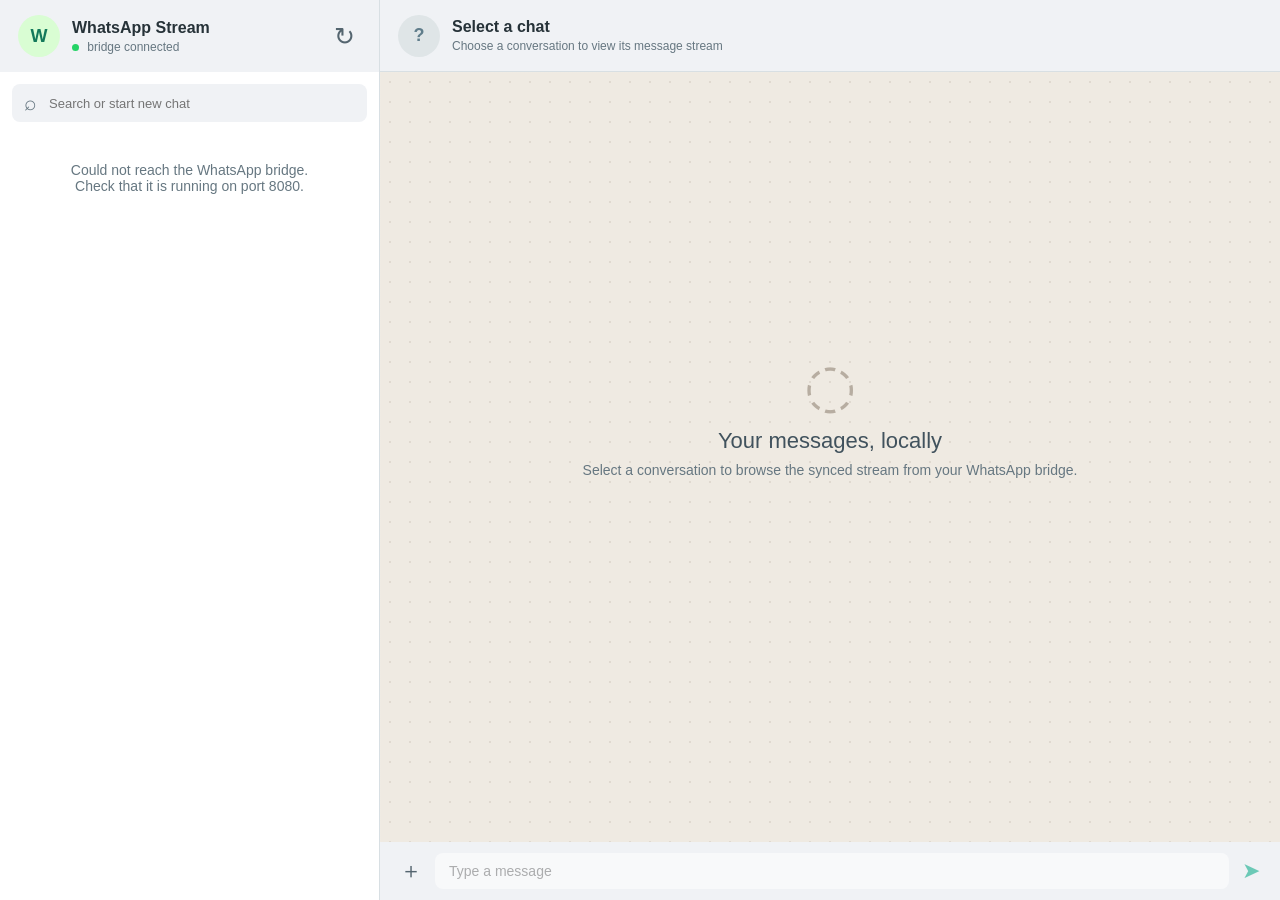
==== frontend/index.html @ 459eb1dd "Add local WhatsApp media viewer and bridge UI" ====
<!doctype html>
<html lang="en">
<head>
  <meta charset="utf-8" />
  <meta name="viewport" content="width=device-width, initial-scale=1" />
  <title>WhatsApp Stream</title>
  <link rel="stylesheet" href="styles.css" />
</head>
<body>
  <main class="app-shell">
    <aside class="sidebar">
      <header class="sidebar-header"><div class="avatar self">W</div><div><strong>WhatsApp Stream</strong><span class="status"><i></i> bridge connected</span></div><button class="icon-button" id="refresh" aria-label="Refresh">↻</button></header>
      <div class="search-wrap"><span>⌕</span><input id="chat-search" placeholder="Search or start new chat" /></div>
      <div class="chat-list" id="chat-list"><div class="loading">Loading chats…</div></div>
    </aside>
    <section class="conversation">
      <header class="conversation-header" id="conversation-header"><div class="empty-state"><div class="avatar">?</div><div><strong>Select a chat</strong><span>Choose a conversation to view its message stream</span></div></div></header>
      <div class="message-canvas" id="message-canvas"><div class="welcome"><div class="welcome-mark">◌</div><h1>Your messages, locally</h1><p>Select a conversation to browse the synced stream from your WhatsApp bridge.</p></div></div>
      <form class="composer" id="composer"><button type="button" class="attach" aria-label="Attach">＋</button><input id="message-input" autocomplete="off" placeholder="Type a message" disabled /><button type="submit" class="send-button" aria-label="Send" disabled>➤</button></form>
    </section>
  </main>
  <dialog class="media-modal" id="media-modal" aria-label="Media preview">
    <div class="media-modal-bar"><strong id="media-modal-name">Image</strong><div class="media-modal-actions"><button type="button" id="copy-image" title="Copy image to clipboard">⧉ Copy image</button><a id="download-media" download>⇩ Download</a><button type="button" id="close-media" aria-label="Close preview">×</button></div></div>
    <div class="media-modal-stage"><img id="media-modal-image" alt="Expanded shared image" /></div>
  </dialog>
  <script src="app.js"></script>
</body>
</html>
---- frontend/styles.css ----
:root { --green:#00a884; --deep:#075e54; --ink:#263238; --muted:#667781; --line:#e9edef; --paper:#efeae2; --bubble:#fff; --mine:#d9fdd3; }
.message-canvas { min-height:0; overscroll-behavior:contain; }
.chat-list { min-height:0; }
.composer { height:58px !important; flex:none; justify-content:initial !important; padding:8px 14px; }
.composer input { flex:1; border:0; outline:0; border-radius:8px; background:#fff; padding:10px 14px; font-size:14px; }
.attach,.send-button { border:0; background:transparent; color:#54656f; font-size:22px; cursor:pointer; }
.send-button { color:var(--green); }.send-button:disabled,.composer input:disabled { opacity:.55; cursor:default; }
.avatar img { width:100%; height:100%; border-radius:50%; object-fit:cover; }
* { box-sizing:border-box; } body { margin:0; overflow:hidden; color:var(--ink); font:14px -apple-system,BlinkMacSystemFont,"Segoe UI",sans-serif; background:#d1d7db; }
.app-shell { height:100dvh; max-width:1500px; margin:auto; display:grid; grid-template-columns:380px 1fr; overflow:hidden; background:#fff; box-shadow:0 2px 14px #0002; }
.sidebar { height:100%; overflow:hidden; border-right:1px solid #d8dfe3; display:flex; flex-direction:column; min-width:0; }
.sidebar-header,.conversation-header { height:72px; background:#f0f2f5; padding:12px 18px; display:flex; align-items:center; gap:12px; }
.sidebar-header strong,.conversation-header strong { display:block; font-size:16px; font-weight:600; }.status,.empty-state span { display:block; color:var(--muted); font-size:12px; margin-top:3px; }.status i { width:7px;height:7px;background:#25d366;border-radius:50%;display:inline-block;margin-right:5px; }
.avatar { width:42px;min-width:42px;max-width:42px;height:42px;min-height:42px;max-height:42px;overflow:hidden;border-radius:50%;display:grid;place-items:center;background:#dfe5e7;color:#607d8b;font-size:18px;font-weight:600;flex:none; }.avatar img { display:block;width:42px;height:42px;max-width:42px;max-height:42px;object-fit:cover; }.avatar.self { background:#d9fdd3;color:#13795b; }.icon-button { margin-left:auto;border:0;background:transparent;color:#54656f;font-size:25px;cursor:pointer; }.search-wrap { margin:12px; border-radius:8px; background:#f0f2f5; height:38px; display:flex;align-items:center;padding:0 12px;gap:10px;color:#667781;font-size:21px; }.search-wrap input { border:0;outline:0;background:transparent;width:100%;font-size:13px; }.chat-list { flex:1 1 auto;min-height:0;overflow-y:auto;overscroll-behavior:contain; }.chat-row { padding:12px 16px; display:flex; gap:12px; border-bottom:1px solid var(--line);cursor:pointer; }.chat-row:hover,.chat-row.active { background:#f0f2f5; }.chat-copy { min-width:0;flex:1; }.chat-top { display:flex;justify-content:space-between;gap:12px; }.chat-name { font-size:15px;white-space:nowrap;overflow:hidden;text-overflow:ellipsis; }.chat-time { color:var(--muted);font-size:11px;white-space:nowrap; }.preview { color:var(--muted);margin-top:5px;white-space:nowrap;overflow:hidden;text-overflow:ellipsis; }.preview b { color:#54656f;font-weight:400; }.loading { padding:28px;color:var(--muted);text-align:center; }
.conversation { height:100%;min-height:0;overflow:hidden;min-width:0;display:flex;flex-direction:column;background:var(--paper); }.conversation-header { flex:none;border-bottom:1px solid #d8dfe3; }.empty-state { display:flex;align-items:center;gap:12px; }.message-canvas { flex:1 1 auto;min-height:0;overflow-y:auto;overscroll-behavior:contain; padding:28px 7%; background-color:var(--paper); background-image:linear-gradient(#ffffff0a 1px,transparent 1px),linear-gradient(90deg,#ffffff0a 1px,transparent 1px); }.message-canvas:before { content:"";position:fixed;inset:72px 0 58px 380px;opacity:.18;pointer-events:none;background-image:radial-gradient(#9b9082 1px,transparent 1px);background-size:20px 20px; }.welcome { position:relative;top:35%;text-align:center;color:var(--muted); }.welcome-mark { font-size:60px;color:#b7ada1; }.welcome h1 { font-size:22px;font-weight:400;color:#41525d;margin:8px 0; }.welcome p { margin:0; }.day-label { width:max-content;margin:0 auto 18px;background:#e1f3fb;color:#54656f;padding:7px 12px;border-radius:8px;font-size:11px;box-shadow:0 1px 1px #0001; }.bubble { max-width:min(620px,80%);width:fit-content;min-width:0;background:var(--bubble);border-radius:8px;padding:7px 9px 5px;margin:6px 0;box-shadow:0 1px 1px #0002;position:relative;overflow-wrap:anywhere;word-break:break-word; }.bubble.mine { margin-left:auto;background:var(--mine); }.message-text { white-space:pre-wrap;overflow-wrap:anywhere;word-break:break-word; }.message-link { color:#027eb5;text-decoration:underline;word-break:break-all; }.mention { color:#007c70;font-weight:600; }.image-open { display:block;border:0;padding:0;background:transparent;cursor:zoom-in;max-width:100%; }.message-image { display:block;max-width:100%;max-height:420px;border-radius:6px;object-fit:contain;background:#e9edef; }.image-fallback { display:none; }.media-unavailable { display:block;font-size:11px;margin-top:4px;color:#667781; }.media-download { display:block;width:max-content;margin-top:7px;color:#027eb5;text-decoration:none;font-size:12px; }.bubble-meta { display:flex;align-items:center;gap:9px;justify-content:flex-end;color:#667781;font-size:10px;margin-top:4px; }.copy-button { border:0;background:transparent;color:#667781;cursor:pointer;font-size:15px;line-height:1;padding:1px 3px;opacity:.55; }.bubble:hover .copy-button,.bubble.copy-picked .copy-button { opacity:1; }.bubble.copy-picked { outline:2px solid #00a884;outline-offset:1px; }.sender { font-size:11px;color:#e06b35;margin-bottom:3px;font-weight:600; }.media { color:#54656f;background:#f0f2f5;padding:10px;border-radius:6px; }.media-modal { width:min(94vw,1100px);height:min(92vh,900px);padding:0;border:0;border-radius:12px;background:#111;color:#fff;box-shadow:0 22px 70px #0008; }.media-modal::backdrop { background:#000b; }.media-modal-bar { height:58px;padding:0 16px;display:flex;align-items:center;justify-content:space-between;gap:12px;background:#202c33; }.media-modal-actions { display:flex;align-items:center;gap:8px; }.media-modal button,.media-modal a { border:0;border-radius:6px;padding:8px 10px;background:#2f3b43;color:#fff;text-decoration:none;font:13px inherit;cursor:pointer; }.media-modal #close-media { font-size:22px;line-height:1;padding:4px 10px; }.media-modal-stage { height:calc(100% - 58px);display:grid;place-items:center;padding:18px;overflow:auto; }.media-modal-stage img { max-width:100%;max-height:100%;object-fit:contain; }.composer { height:48px;background:#f0f2f5;color:#667781;display:flex;align-items:center;justify-content:center;font-size:12px;gap:7px; }.lock { color:#8b9aa3; } @media(max-width:700px){.app-shell{grid-template-columns:1fr}.conversation{display:none}.sidebar{border:0}.sidebar-header{height:64px}.app-shell.show-conversation .sidebar{display:none}.app-shell.show-conversation .conversation{display:flex}.message-canvas:before{inset:64px 0 58px 0}.media-modal{width:100vw;height:100dvh;border-radius:0}}
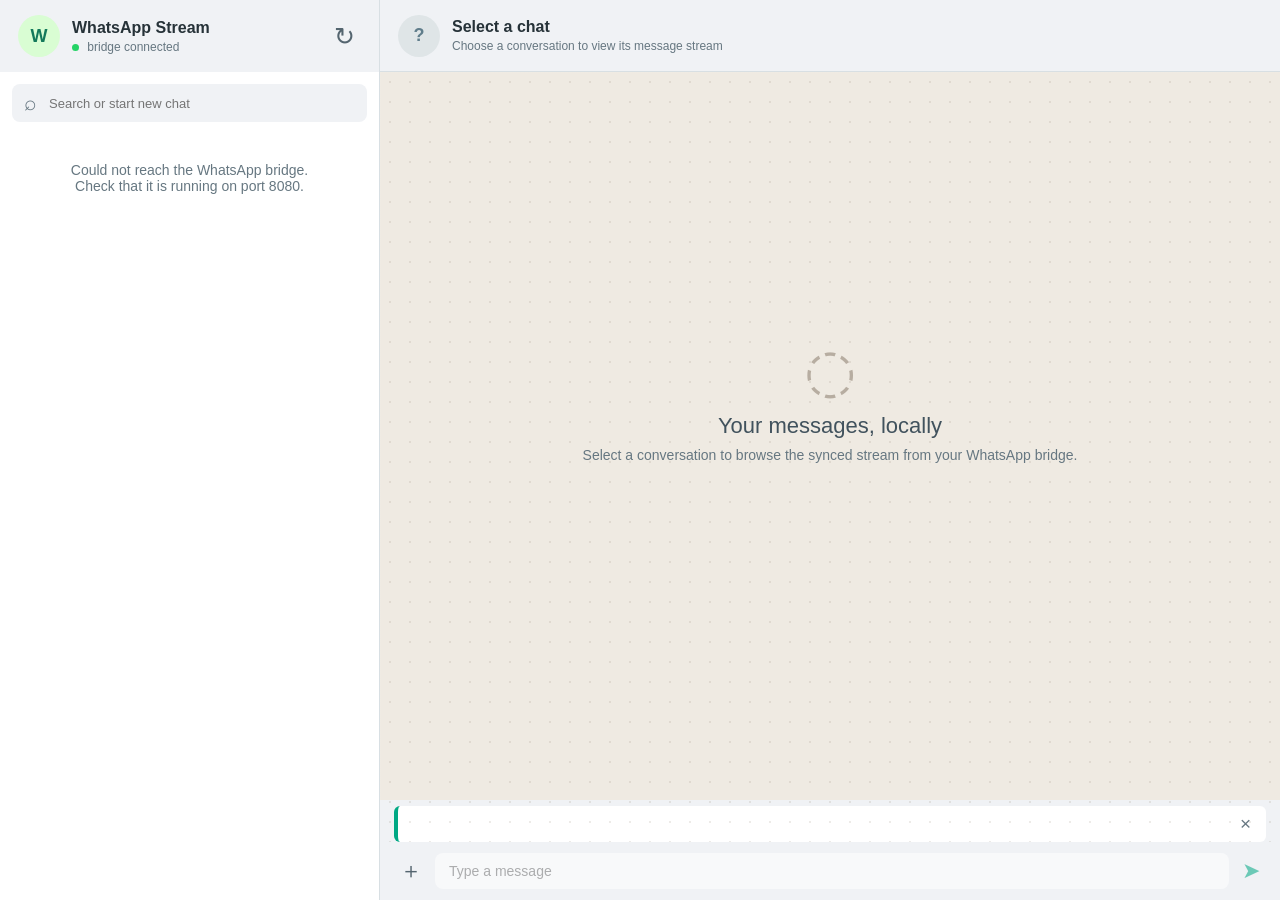
==== commit 06624d6b: "Improve local WhatsApp chat interactions" ====
--- a/frontend/index.html
+++ b/frontend/index.html
@@ -16,7 +16,10 @@
     <section class="conversation">
       <header class="conversation-header" id="conversation-header"><div class="empty-state"><div class="avatar">?</div><div><strong>Select a chat</strong><span>Choose a conversation to view its message stream</span></div></div></header>
       <div class="message-canvas" id="message-canvas"><div class="welcome"><div class="welcome-mark">◌</div><h1>Your messages, locally</h1><p>Select a conversation to browse the synced stream from your WhatsApp bridge.</p></div></div>
-      <form class="composer" id="composer"><button type="button" class="attach" aria-label="Attach">＋</button><input id="message-input" autocomplete="off" placeholder="Type a message" disabled /><button type="submit" class="send-button" aria-label="Send" disabled>➤</button></form>
+      <form class="composer" id="composer">
+        <div class="reply-preview" id="reply-preview" hidden><div><strong id="reply-author"></strong><span id="reply-content"></span></div><button type="button" id="cancel-reply" aria-label="Cancel reply" title="Cancel reply">×</button></div>
+        <div class="composer-row"><button type="button" class="attach" aria-label="Attach">＋</button><input id="message-input" autocomplete="off" placeholder="Type a message" disabled /><button type="submit" class="send-button" aria-label="Send" disabled>➤</button></div>
+      </form>
     </section>
   </main>
   <dialog class="media-modal" id="media-modal" aria-label="Media preview">
--- a/frontend/styles.css
+++ b/frontend/styles.css
@@ -10,6 +10,9 @@
 .app-shell { height:100dvh; max-width:1500px; margin:auto; display:grid; grid-template-columns:380px 1fr; overflow:hidden; background:#fff; box-shadow:0 2px 14px #0002; }
 .sidebar { height:100%; overflow:hidden; border-right:1px solid #d8dfe3; display:flex; flex-direction:column; min-width:0; }
 .sidebar-header,.conversation-header { height:72px; background:#f0f2f5; padding:12px 18px; display:flex; align-items:center; gap:12px; }
+.pin-chat-button { margin-left:auto; width:38px; height:38px; border:0; border-radius:50%; background:transparent; color:#54656f; font-size:21px; cursor:pointer; }.pin-chat-button:hover { background:#dfe5e7; }.pin-chat-button.pinned { color:#00a884; background:#d9fdd3; }.pin-chat-button:disabled { opacity:.55; cursor:default; }.pin-mark { color:#00a884; font-size:13px; margin-right:5px; vertical-align:1px; }
 .sidebar-header strong,.conversation-header strong { display:block; font-size:16px; font-weight:600; }.status,.empty-state span { display:block; color:var(--muted); font-size:12px; margin-top:3px; }.status i { width:7px;height:7px;background:#25d366;border-radius:50%;display:inline-block;margin-right:5px; }
 .avatar { width:42px;min-width:42px;max-width:42px;height:42px;min-height:42px;max-height:42px;overflow:hidden;border-radius:50%;display:grid;place-items:center;background:#dfe5e7;color:#607d8b;font-size:18px;font-weight:600;flex:none; }.avatar img { display:block;width:42px;height:42px;max-width:42px;max-height:42px;object-fit:cover; }.avatar.self { background:#d9fdd3;color:#13795b; }.icon-button { margin-left:auto;border:0;background:transparent;color:#54656f;font-size:25px;cursor:pointer; }.search-wrap { margin:12px; border-radius:8px; background:#f0f2f5; height:38px; display:flex;align-items:center;padding:0 12px;gap:10px;color:#667781;font-size:21px; }.search-wrap input { border:0;outline:0;background:transparent;width:100%;font-size:13px; }.chat-list { flex:1 1 auto;min-height:0;overflow-y:auto;overscroll-behavior:contain; }.chat-row { padding:12px 16px; display:flex; gap:12px; border-bottom:1px solid var(--line);cursor:pointer; }.chat-row:hover,.chat-row.active { background:#f0f2f5; }.chat-copy { min-width:0;flex:1; }.chat-top { display:flex;justify-content:space-between;gap:12px; }.chat-name { font-size:15px;white-space:nowrap;overflow:hidden;text-overflow:ellipsis; }.chat-time { color:var(--muted);font-size:11px;white-space:nowrap; }.preview { color:var(--muted);margin-top:5px;white-space:nowrap;overflow:hidden;text-overflow:ellipsis; }.preview b { color:#54656f;font-weight:400; }.loading { padding:28px;color:var(--muted);text-align:center; }
+.avatar.group-avatar { background:#d9e7f7; color:#426b92; font-size:19px; }.phone-number { display:flex;align-items:center;gap:5px;color:var(--muted);font-size:12px;margin-top:3px; }.phone-copy { border:0;background:transparent;color:#54656f;cursor:pointer;font-size:15px;line-height:1;padding:1px 3px; }
+.composer { min-height:58px !important; height:auto !important; display:block !important; padding:0; }.composer-row { height:58px; display:flex; align-items:center; gap:7px; padding:8px 14px; }.composer-row input { flex:1; }.reply-preview { display:flex; align-items:center; justify-content:space-between; gap:12px; margin:6px 14px 0; padding:6px 9px; background:#fff; border-left:4px solid var(--green); border-radius:6px; color:#54656f; }.reply-preview div { min-width:0; }.reply-preview strong,.reply-preview span { display:block; white-space:nowrap; overflow:hidden; text-overflow:ellipsis; }.reply-preview strong { color:#007c70; font-size:11px; }.reply-preview span { font-size:12px; }.reply-preview button,.reply-button { border:0; background:transparent; color:#667781; cursor:pointer; }.reply-preview button { font-size:19px; }.reply-button { font-size:15px; line-height:1; padding:1px 3px; opacity:.55; }.bubble:hover .reply-button { opacity:1; }.sender { color:var(--sender-colour,#e06b35) !important; font-weight:700; }
 .conversation { height:100%;min-height:0;overflow:hidden;min-width:0;display:flex;flex-direction:column;background:var(--paper); }.conversation-header { flex:none;border-bottom:1px solid #d8dfe3; }.empty-state { display:flex;align-items:center;gap:12px; }.message-canvas { flex:1 1 auto;min-height:0;overflow-y:auto;overscroll-behavior:contain; padding:28px 7%; background-color:var(--paper); background-image:linear-gradient(#ffffff0a 1px,transparent 1px),linear-gradient(90deg,#ffffff0a 1px,transparent 1px); }.message-canvas:before { content:"";position:fixed;inset:72px 0 58px 380px;opacity:.18;pointer-events:none;background-image:radial-gradient(#9b9082 1px,transparent 1px);background-size:20px 20px; }.welcome { position:relative;top:35%;text-align:center;color:var(--muted); }.welcome-mark { font-size:60px;color:#b7ada1; }.welcome h1 { font-size:22px;font-weight:400;color:#41525d;margin:8px 0; }.welcome p { margin:0; }.day-label { width:max-content;margin:0 auto 18px;background:#e1f3fb;color:#54656f;padding:7px 12px;border-radius:8px;font-size:11px;box-shadow:0 1px 1px #0001; }.bubble { max-width:min(620px,80%);width:fit-content;min-width:0;background:var(--bubble);border-radius:8px;padding:7px 9px 5px;margin:6px 0;box-shadow:0 1px 1px #0002;position:relative;overflow-wrap:anywhere;word-break:break-word; }.bubble.mine { margin-left:auto;background:var(--mine); }.message-text { white-space:pre-wrap;overflow-wrap:anywhere;word-break:break-word; }.message-link { color:#027eb5;text-decoration:underline;word-break:break-all; }.mention { color:#007c70;font-weight:600; }.image-open { display:block;border:0;padding:0;background:transparent;cursor:zoom-in;max-width:100%; }.message-image { display:block;max-width:100%;max-height:420px;border-radius:6px;object-fit:contain;background:#e9edef; }.image-fallback { display:none; }.media-unavailable { display:block;font-size:11px;margin-top:4px;color:#667781; }.media-download { display:block;width:max-content;margin-top:7px;color:#027eb5;text-decoration:none;font-size:12px; }.bubble-meta { display:flex;align-items:center;gap:9px;justify-content:flex-end;color:#667781;font-size:10px;margin-top:4px; }.copy-button { border:0;background:transparent;color:#667781;cursor:pointer;font-size:15px;line-height:1;padding:1px 3px;opacity:.55; }.bubble:hover .copy-button,.bubble.copy-picked .copy-button { opacity:1; }.bubble.copy-picked { outline:2px solid #00a884;outline-offset:1px; }.sender { font-size:11px;color:#e06b35;margin-bottom:3px;font-weight:600; }.media { color:#54656f;background:#f0f2f5;padding:10px;border-radius:6px; }.media-modal { width:min(94vw,1100px);height:min(92vh,900px);padding:0;border:0;border-radius:12px;background:#111;color:#fff;box-shadow:0 22px 70px #0008; }.media-modal::backdrop { background:#000b; }.media-modal-bar { height:58px;padding:0 16px;display:flex;align-items:center;justify-content:space-between;gap:12px;background:#202c33; }.media-modal-actions { display:flex;align-items:center;gap:8px; }.media-modal button,.media-modal a { border:0;border-radius:6px;padding:8px 10px;background:#2f3b43;color:#fff;text-decoration:none;font:13px inherit;cursor:pointer; }.media-modal #close-media { font-size:22px;line-height:1;padding:4px 10px; }.media-modal-stage { height:calc(100% - 58px);display:grid;place-items:center;padding:18px;overflow:auto; }.media-modal-stage img { max-width:100%;max-height:100%;object-fit:contain; }.composer { height:48px;background:#f0f2f5;color:#667781;display:flex;align-items:center;justify-content:center;font-size:12px;gap:7px; }.lock { color:#8b9aa3; } @media(max-width:700px){.app-shell{grid-template-columns:1fr}.conversation{display:none}.sidebar{border:0}.sidebar-header{height:64px}.app-shell.show-conversation .sidebar{display:none}.app-shell.show-conversation .conversation{display:flex}.message-canvas:before{inset:64px 0 58px 0}.media-modal{width:100vw;height:100dvh;border-radius:0}}
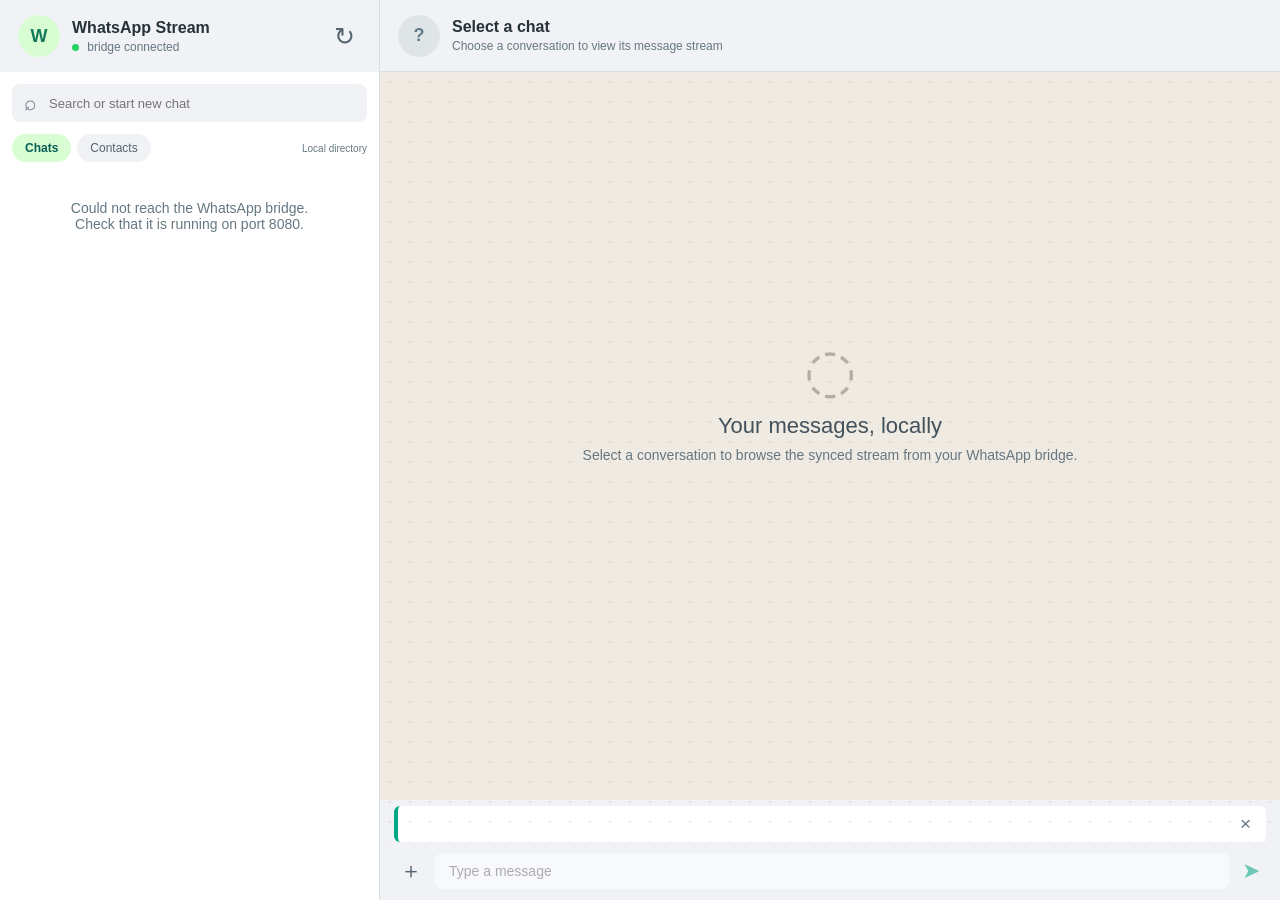
==== commit b309e758: "Add local contact directory and reusable viewer skill" ====
--- a/frontend/index.html
+++ b/frontend/index.html
@@ -11,6 +11,7 @@
     <aside class="sidebar">
       <header class="sidebar-header"><div class="avatar self">W</div><div><strong>WhatsApp Stream</strong><span class="status"><i></i> bridge connected</span></div><button class="icon-button" id="refresh" aria-label="Refresh">↻</button></header>
       <div class="search-wrap"><span>⌕</span><input id="chat-search" placeholder="Search or start new chat" /></div>
+      <div class="list-modes"><button type="button" id="show-chats" class="active">Chats</button><button type="button" id="show-contacts">Contacts</button><span id="directory-status">Local directory</span></div>
       <div class="chat-list" id="chat-list"><div class="loading">Loading chats…</div></div>
     </aside>
     <section class="conversation">
@@ -26,6 +27,6 @@
     <div class="media-modal-bar"><strong id="media-modal-name">Image</strong><div class="media-modal-actions"><button type="button" id="copy-image" title="Copy image to clipboard">⧉ Copy image</button><a id="download-media" download>⇩ Download</a><button type="button" id="close-media" aria-label="Close preview">×</button></div></div>
     <div class="media-modal-stage"><img id="media-modal-image" alt="Expanded shared image" /></div>
   </dialog>
-  <script src="app.js"></script>
+  <script src="app.js?v=20261009-local-contacts"></script>
 </body>
 </html>
--- a/frontend/styles.css
+++ b/frontend/styles.css
@@ -1,6 +1,7 @@
 :root { --green:#00a884; --deep:#075e54; --ink:#263238; --muted:#667781; --line:#e9edef; --paper:#efeae2; --bubble:#fff; --mine:#d9fdd3; }
 .message-canvas { min-height:0; overscroll-behavior:contain; }
 .chat-list { min-height:0; }
+.list-modes { display:flex;align-items:center;gap:6px;padding:0 12px 10px; }.list-modes button { border:0;border-radius:16px;background:#f0f2f5;color:#54656f;padding:7px 13px;font-size:12px;cursor:pointer; }.list-modes button.active { color:#075e54;background:#d9fdd3;font-weight:600; }.list-modes span { margin-left:auto;color:#667781;font-size:10px; }
 .composer { height:58px !important; flex:none; justify-content:initial !important; padding:8px 14px; }
 .composer input { flex:1; border:0; outline:0; border-radius:8px; background:#fff; padding:10px 14px; font-size:14px; }
 .attach,.send-button { border:0; background:transparent; color:#54656f; font-size:22px; cursor:pointer; }
@@ -14,5 +15,6 @@
 .sidebar-header strong,.conversation-header strong { display:block; font-size:16px; font-weight:600; }.status,.empty-state span { display:block; color:var(--muted); font-size:12px; margin-top:3px; }.status i { width:7px;height:7px;background:#25d366;border-radius:50%;display:inline-block;margin-right:5px; }
 .avatar { width:42px;min-width:42px;max-width:42px;height:42px;min-height:42px;max-height:42px;overflow:hidden;border-radius:50%;display:grid;place-items:center;background:#dfe5e7;color:#607d8b;font-size:18px;font-weight:600;flex:none; }.avatar img { display:block;width:42px;height:42px;max-width:42px;max-height:42px;object-fit:cover; }.avatar.self { background:#d9fdd3;color:#13795b; }.icon-button { margin-left:auto;border:0;background:transparent;color:#54656f;font-size:25px;cursor:pointer; }.search-wrap { margin:12px; border-radius:8px; background:#f0f2f5; height:38px; display:flex;align-items:center;padding:0 12px;gap:10px;color:#667781;font-size:21px; }.search-wrap input { border:0;outline:0;background:transparent;width:100%;font-size:13px; }.chat-list { flex:1 1 auto;min-height:0;overflow-y:auto;overscroll-behavior:contain; }.chat-row { padding:12px 16px; display:flex; gap:12px; border-bottom:1px solid var(--line);cursor:pointer; }.chat-row:hover,.chat-row.active { background:#f0f2f5; }.chat-copy { min-width:0;flex:1; }.chat-top { display:flex;justify-content:space-between;gap:12px; }.chat-name { font-size:15px;white-space:nowrap;overflow:hidden;text-overflow:ellipsis; }.chat-time { color:var(--muted);font-size:11px;white-space:nowrap; }.preview { color:var(--muted);margin-top:5px;white-space:nowrap;overflow:hidden;text-overflow:ellipsis; }.preview b { color:#54656f;font-weight:400; }.loading { padding:28px;color:var(--muted);text-align:center; }
 .avatar.group-avatar { background:#d9e7f7; color:#426b92; font-size:19px; }.phone-number { display:flex;align-items:center;gap:5px;color:var(--muted);font-size:12px;margin-top:3px; }.phone-copy { border:0;background:transparent;color:#54656f;cursor:pointer;font-size:15px;line-height:1;padding:1px 3px; }
+.poll-card { min-width:230px; color:#263238; }.poll-card strong { display:block; font-size:15px; margin-bottom:10px; }.poll-option { border:1px solid #d8dfe3; border-radius:6px; padding:8px 10px; margin-top:6px; color:#007c70; background:#fff; }
 .composer { min-height:58px !important; height:auto !important; display:block !important; padding:0; }.composer-row { height:58px; display:flex; align-items:center; gap:7px; padding:8px 14px; }.composer-row input { flex:1; }.reply-preview { display:flex; align-items:center; justify-content:space-between; gap:12px; margin:6px 14px 0; padding:6px 9px; background:#fff; border-left:4px solid var(--green); border-radius:6px; color:#54656f; }.reply-preview div { min-width:0; }.reply-preview strong,.reply-preview span { display:block; white-space:nowrap; overflow:hidden; text-overflow:ellipsis; }.reply-preview strong { color:#007c70; font-size:11px; }.reply-preview span { font-size:12px; }.reply-preview button,.reply-button { border:0; background:transparent; color:#667781; cursor:pointer; }.reply-preview button { font-size:19px; }.reply-button { font-size:15px; line-height:1; padding:1px 3px; opacity:.55; }.bubble:hover .reply-button { opacity:1; }.sender { color:var(--sender-colour,#e06b35) !important; font-weight:700; }
 .conversation { height:100%;min-height:0;overflow:hidden;min-width:0;display:flex;flex-direction:column;background:var(--paper); }.conversation-header { flex:none;border-bottom:1px solid #d8dfe3; }.empty-state { display:flex;align-items:center;gap:12px; }.message-canvas { flex:1 1 auto;min-height:0;overflow-y:auto;overscroll-behavior:contain; padding:28px 7%; background-color:var(--paper); background-image:linear-gradient(#ffffff0a 1px,transparent 1px),linear-gradient(90deg,#ffffff0a 1px,transparent 1px); }.message-canvas:before { content:"";position:fixed;inset:72px 0 58px 380px;opacity:.18;pointer-events:none;background-image:radial-gradient(#9b9082 1px,transparent 1px);background-size:20px 20px; }.welcome { position:relative;top:35%;text-align:center;color:var(--muted); }.welcome-mark { font-size:60px;color:#b7ada1; }.welcome h1 { font-size:22px;font-weight:400;color:#41525d;margin:8px 0; }.welcome p { margin:0; }.day-label { width:max-content;margin:0 auto 18px;background:#e1f3fb;color:#54656f;padding:7px 12px;border-radius:8px;font-size:11px;box-shadow:0 1px 1px #0001; }.bubble { max-width:min(620px,80%);width:fit-content;min-width:0;background:var(--bubble);border-radius:8px;padding:7px 9px 5px;margin:6px 0;box-shadow:0 1px 1px #0002;position:relative;overflow-wrap:anywhere;word-break:break-word; }.bubble.mine { margin-left:auto;background:var(--mine); }.message-text { white-space:pre-wrap;overflow-wrap:anywhere;word-break:break-word; }.message-link { color:#027eb5;text-decoration:underline;word-break:break-all; }.mention { color:#007c70;font-weight:600; }.image-open { display:block;border:0;padding:0;background:transparent;cursor:zoom-in;max-width:100%; }.message-image { display:block;max-width:100%;max-height:420px;border-radius:6px;object-fit:contain;background:#e9edef; }.image-fallback { display:none; }.media-unavailable { display:block;font-size:11px;margin-top:4px;color:#667781; }.media-download { display:block;width:max-content;margin-top:7px;color:#027eb5;text-decoration:none;font-size:12px; }.bubble-meta { display:flex;align-items:center;gap:9px;justify-content:flex-end;color:#667781;font-size:10px;margin-top:4px; }.copy-button { border:0;background:transparent;color:#667781;cursor:pointer;font-size:15px;line-height:1;padding:1px 3px;opacity:.55; }.bubble:hover .copy-button,.bubble.copy-picked .copy-button { opacity:1; }.bubble.copy-picked { outline:2px solid #00a884;outline-offset:1px; }.sender { font-size:11px;color:#e06b35;margin-bottom:3px;font-weight:600; }.media { color:#54656f;background:#f0f2f5;padding:10px;border-radius:6px; }.media-modal { width:min(94vw,1100px);height:min(92vh,900px);padding:0;border:0;border-radius:12px;background:#111;color:#fff;box-shadow:0 22px 70px #0008; }.media-modal::backdrop { background:#000b; }.media-modal-bar { height:58px;padding:0 16px;display:flex;align-items:center;justify-content:space-between;gap:12px;background:#202c33; }.media-modal-actions { display:flex;align-items:center;gap:8px; }.media-modal button,.media-modal a { border:0;border-radius:6px;padding:8px 10px;background:#2f3b43;color:#fff;text-decoration:none;font:13px inherit;cursor:pointer; }.media-modal #close-media { font-size:22px;line-height:1;padding:4px 10px; }.media-modal-stage { height:calc(100% - 58px);display:grid;place-items:center;padding:18px;overflow:auto; }.media-modal-stage img { max-width:100%;max-height:100%;object-fit:contain; }.composer { height:48px;background:#f0f2f5;color:#667781;display:flex;align-items:center;justify-content:center;font-size:12px;gap:7px; }.lock { color:#8b9aa3; } @media(max-width:700px){.app-shell{grid-template-columns:1fr}.conversation{display:none}.sidebar{border:0}.sidebar-header{height:64px}.app-shell.show-conversation .sidebar{display:none}.app-shell.show-conversation .conversation{display:flex}.message-canvas:before{inset:64px 0 58px 0}.media-modal{width:100vw;height:100dvh;border-radius:0}}
